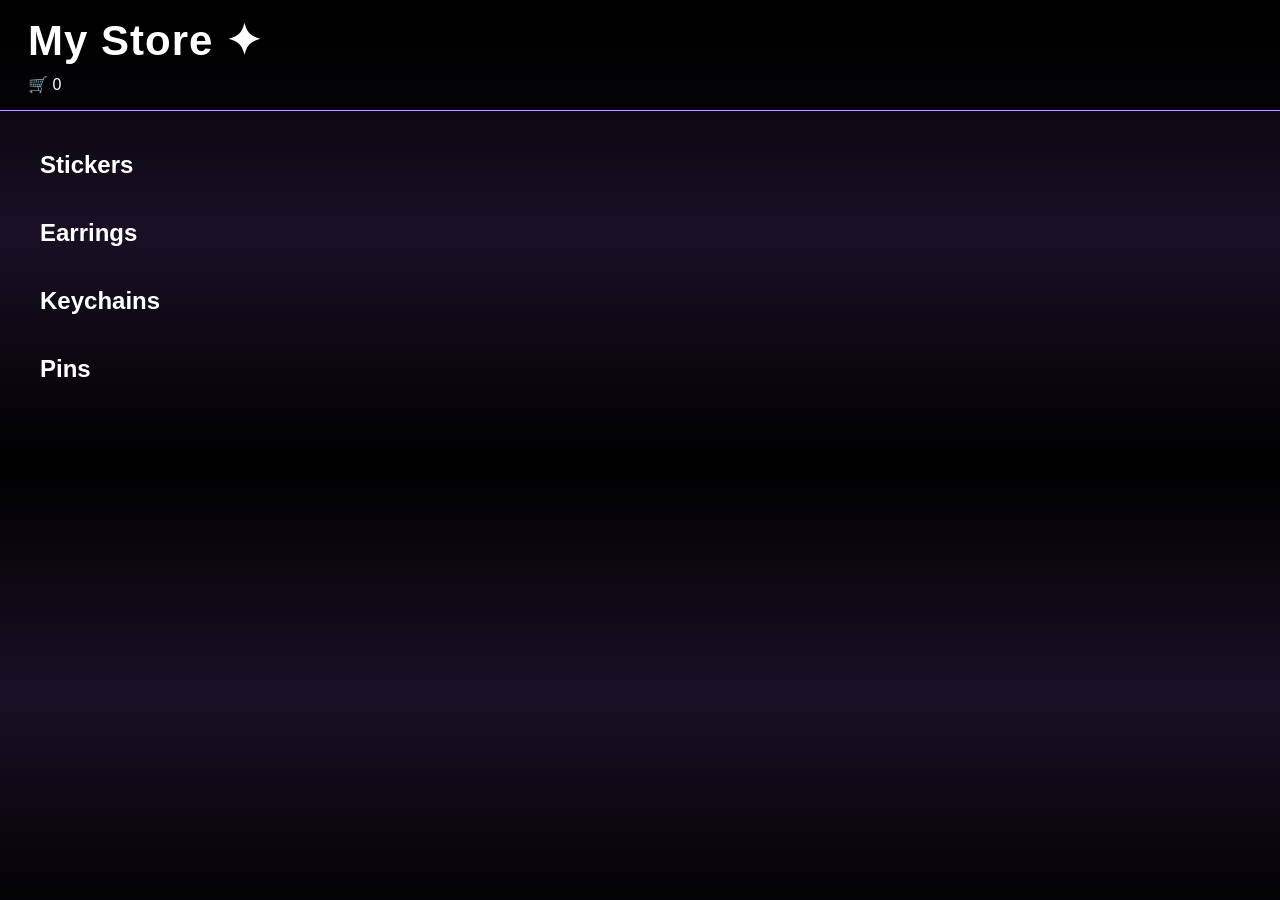
==== store.html @ 412be814 "Update store.html" ====
<!DOCTYPE html>
<html lang="en">
<head>
  <meta charset="UTF-8">
  <meta name="viewport" content="width=device-width, initial-scale=1.0">
  <title>My Store</title>

  <link rel="stylesheet" href="style.css">

</head>

<body class="store-page">

<header>
  <h1>My Store ✦</h1>

  <div class="header-right">
    <div class="cart-icon" onclick="toggleCart()">
      🛒 <span id="cart-count">0</span>
    </div>

    <div id="cart" class="cart">
      <h3>Your Basket</h3>
      <ul id="cart-items"></ul>
      <p>Total: £<span id="total">0</span></p>
      <button onclick="checkout()">Checkout</button>
    </div>
  </div>
</header>

<main>

  <section class="category">
    <h2>Stickers</h2>
    <div class="grid" id="stickers"></div>
  </section>

  <section class="category">
    <h2>Earrings</h2>
    <div class="grid" id="earrings"></div>
  </section>

  <section class="category">
    <h2>Keychains</h2>
    <div class="grid" id="keychains"></div>
  </section>

  <section class="category">
    <h2>Pins</h2>
    <div class="grid" id="pins"></div>
  </section>

</main>

<script src="data.js"></script>
<script src="app.js"></script>

</body>
</html>
---- style.css ----
/* =============================
   RESET / BASE
============================= */

* {
  margin: 0;
  padding: 0;
  box-sizing: border-box;
}

body {
  font-family: Arial, sans-serif;
  color: #fff;
  background: linear-gradient(
    180deg,
    #000000,
    #1a1026,
    #000000
  );
}

/* =============================
   HOME PAGE
============================= */

.home {
  min-height: 100vh;
  display: flex;
  justify-content: center;
  align-items: center;
  text-align: center;
  padding: 20px;
}

.intro-container {
  max-width: 500px;
  padding: 35px;

  background: rgba(255, 255, 255, 0.03);
  border-radius: 18px;
  border: 1px solid rgba(200, 162, 255, 0.2);
}

h1 {
  font-size: 42px;
  margin-bottom: 10px;
  letter-spacing: 1px;
}

.tagline {
  color: #ccc;
  margin-bottom: 30px;
}

.menu-buttons {
  display: flex;
  flex-direction: column;
  gap: 15px;
}

.menu-btn {
  display: block;
  padding: 14px;

  background: #C8A2FF;
  color: black;

  text-decoration: none;
  font-weight: bold;

  border-radius: 10px;

  transition: 0.2s;
}

.menu-btn:hover {
  transform: translateY(-2px);
  background: #D8B8FF;
  box-shadow: 0 6px 18px rgba(200, 162, 255, 0.35);
}

/* =============================
   HEADER (ABOUT PAGE BASIC)
============================= */

header {
  padding: 16px 28px;
  border-bottom: 1px solid #C8A2FF;
  background: rgba(0,0,0,0.7);
}

/* =============================
   STORE OVERRIDES
   (IMPORTANT: NO CENTRING HERE)
============================= */

.store-page body {
  text-align: left;
}

.store-page main {
  padding: 40px;
}

/* =============================
   PRODUCT GRID (OLD SYSTEM SAFE)
============================= */

.grid {
  display: grid;
  grid-template-columns: repeat(auto-fill, minmax(180px, 1fr));
  gap: 18px;
  padding: 20px 0;
}

/* =============================
   PRODUCTS (NEW SYSTEM)
============================= */

.product {
  background: #1C1C1C;
  border-radius: 14px;
  padding: 14px;

  display: flex;
  flex-direction: column;
  gap: 10px;

  border: 1px solid #333;

  transition: transform 0.2s, box-shadow 0.2s;
}

.product:hover {
  transform: translateY(-6px);
  box-shadow: 0 6px 18px rgba(200, 162, 255, 0.2);
}

.product img {
  width: 100%;
  border-radius: 10px;
  aspect-ratio: 1/1;
  object-fit: cover;
}

.price {
  color: #C8A2FF;
  font-weight: bold;
}

/* =============================
   BUTTONS
============================= */

button {
  background: #C8A2FF;
  color: black;

  border: none;
  padding: 10px 14px;

  cursor: pointer;

  border-radius: 8px;
  font-weight: bold;

  transition: 0.2s;
}

button:hover {
  background: #D8B8FF;
  transform: scale(1.03);
}

/* =============================
   CART (SIDEBAR STYLE)
============================= */

.cart {
  position: fixed;
  right: -350px;
  top: 0;

  width: 300px;
  height: 100%;

  background: #1C1C1C;
  padding: 20px;

  transition: 0.3s;

  border-left: 2px solid #C8A2FF;
  box-shadow: -2px 0 12px rgba(0,0,0,0.6);
  z-index: 999;
}

.cart.open {
  right: 0;
}

#cart-items {
  list-style: none;
  padding: 0;
}

#cart-items li {
  padding: 6px 0;
  border-bottom: 1px solid #333;
}

#total {
  color: #C8A2FF;
  font-weight: bold;
}

/* =============================
   ABOUT PAGE
============================= */

.about-container {
  max-width: 600px;
  margin: 60px auto;
  padding: 20px;

  text-align: center;
  line-height: 1.6;
}
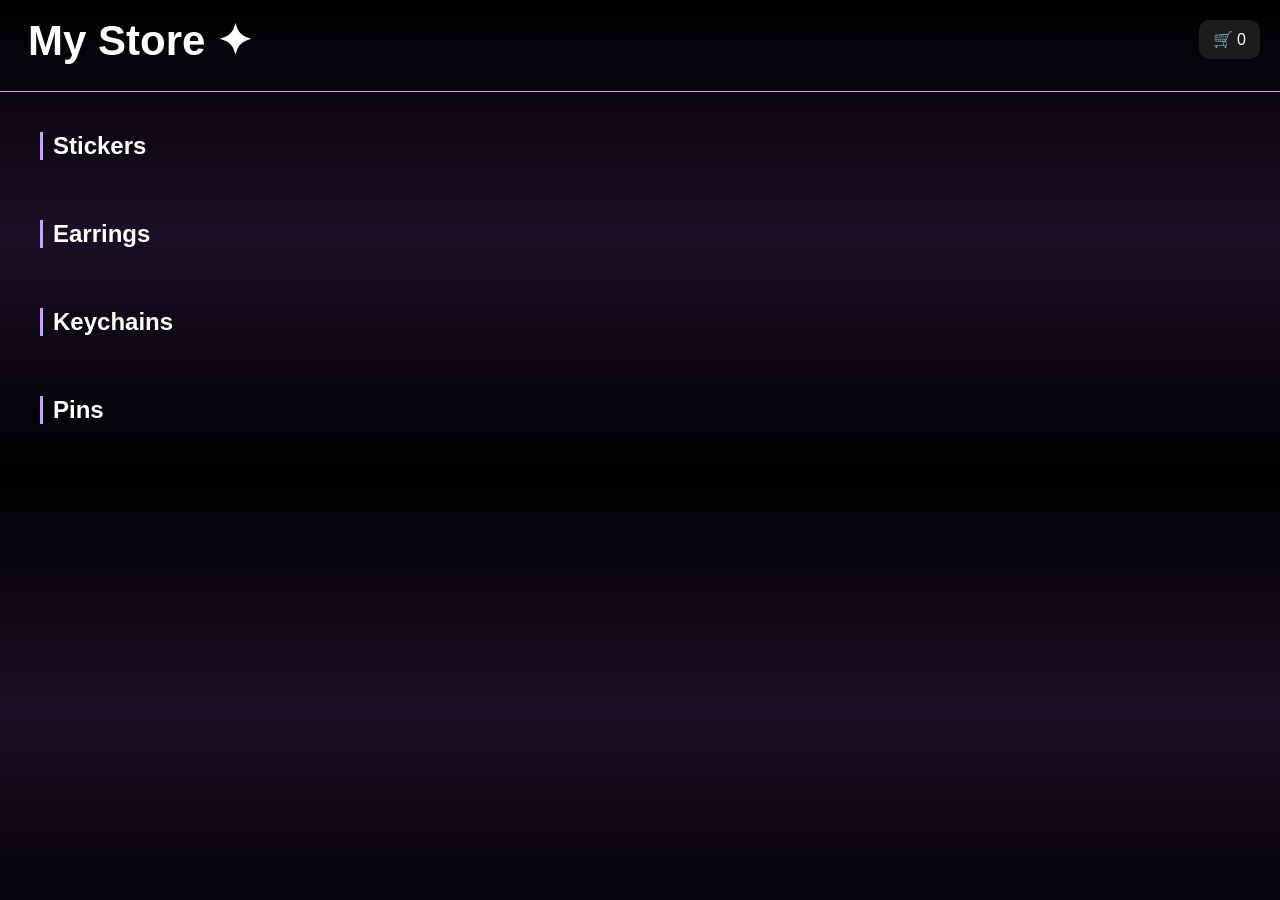
==== commit 4e17a9aa: "Update store.html" ====
--- a/store.html
+++ b/store.html
@@ -52,7 +52,6 @@
 
 </main>
 
-<script src="data.js"></script>
 <script src="app.js"></script>
 
 </body>
--- a/style.css
+++ b/style.css
@@ -1,5 +1,5 @@
 /* =============================
-   RESET / BASE
+   RESET
 ============================= */
 
 * {
@@ -11,40 +11,32 @@
 body {
   font-family: Arial, sans-serif;
   color: #fff;
-  background: linear-gradient(
-    180deg,
-    #000000,
-    #1a1026,
-    #000000
-  );
+  background: linear-gradient(180deg, #000, #1a1026, #000);
 }
 
 /* =============================
-   HOME PAGE
+   HOME ONLY
 ============================= */
 
-.home {
-  min-height: 100vh;
+body.home {
   display: flex;
   justify-content: center;
   align-items: center;
+  min-height: 100vh;
   text-align: center;
-  padding: 20px;
 }
 
 .intro-container {
   max-width: 500px;
   padding: 35px;
-
-  background: rgba(255, 255, 255, 0.03);
+  background: rgba(255,255,255,0.03);
   border-radius: 18px;
-  border: 1px solid rgba(200, 162, 255, 0.2);
+  border: 1px solid rgba(200,162,255,0.2);
 }
 
 h1 {
   font-size: 42px;
   margin-bottom: 10px;
-  letter-spacing: 1px;
 }
 
 .tagline {
@@ -59,148 +51,115 @@
 }
 
 .menu-btn {
-  display: block;
   padding: 14px;
-
   background: #C8A2FF;
   color: black;
-
   text-decoration: none;
-  font-weight: bold;
-
   border-radius: 10px;
-
-  transition: 0.2s;
-}
-
-.menu-btn:hover {
-  transform: translateY(-2px);
-  background: #D8B8FF;
-  box-shadow: 0 6px 18px rgba(200, 162, 255, 0.35);
-}
-
-/* =============================
-   HEADER (ABOUT PAGE BASIC)
-============================= */
-
-header {
-  padding: 16px 28px;
-  border-bottom: 1px solid #C8A2FF;
-  background: rgba(0,0,0,0.7);
-}
-
-/* =============================
-   STORE OVERRIDES
-   (IMPORTANT: NO CENTRING HERE)
-============================= */
-
-.store-page body {
-  text-align: left;
-}
-
-.store-page main {
-  padding: 40px;
-}
-
-/* =============================
-   PRODUCT GRID (OLD SYSTEM SAFE)
-============================= */
-
-.grid {
-  display: grid;
-  grid-template-columns: repeat(auto-fill, minmax(180px, 1fr));
-  gap: 18px;
-  padding: 20px 0;
-}
-
-/* =============================
-   PRODUCTS (NEW SYSTEM)
-============================= */
-
-.product {
-  background: #1C1C1C;
-  border-radius: 14px;
-  padding: 14px;
-
-  display: flex;
-  flex-direction: column;
-  gap: 10px;
-
-  border: 1px solid #333;
-
-  transition: transform 0.2s, box-shadow 0.2s;
-}
-
-.product:hover {
-  transform: translateY(-6px);
-  box-shadow: 0 6px 18px rgba(200, 162, 255, 0.2);
-}
-
-.product img {
-  width: 100%;
-  border-radius: 10px;
-  aspect-ratio: 1/1;
-  object-fit: cover;
-}
-
-.price {
-  color: #C8A2FF;
   font-weight: bold;
 }
 
 /* =============================
-   BUTTONS
+   STORE LAYOUT
 ============================= */
 
-button {
-  background: #C8A2FF;
-  color: black;
-
-  border: none;
-  padding: 10px 14px;
-
-  cursor: pointer;
-
-  border-radius: 8px;
-  font-weight: bold;
-
-  transition: 0.2s;
+body.store-page {
+  text-align: left;
 }
 
-button:hover {
-  background: #D8B8FF;
-  transform: scale(1.03);
+header {
+  display: flex;
+  justify-content: space-between;
+  padding: 16px 28px;
+  border-bottom: 1px solid #C8A2FF;
 }
 
-/* =============================
-   CART (SIDEBAR STYLE)
-============================= */
+/* CART */
+
+.header-right {
+  position: fixed;
+  top: 20px;
+  right: 20px;
+  display: flex;
+  flex-direction: column;
+  gap: 10px;
+}
+
+.cart-icon {
+  background: #1c1c1c;
+  padding: 10px 14px;
+  border-radius: 10px;
+  cursor: pointer;
+}
 
 .cart {
   position: fixed;
   right: -350px;
   top: 0;
-
   width: 300px;
   height: 100%;
-
-  background: #1C1C1C;
+  background: #1c1c1c;
   padding: 20px;
-
   transition: 0.3s;
-
   border-left: 2px solid #C8A2FF;
-  box-shadow: -2px 0 12px rgba(0,0,0,0.6);
-  z-index: 999;
 }
 
 .cart.open {
   right: 0;
 }
 
+/* CATEGORIES */
+
+main {
+  padding: 40px;
+  display: flex;
+  flex-direction: column;
+  gap: 50px;
+}
+
+.category h2 {
+  border-left: 3px solid #C8A2FF;
+  padding-left: 10px;
+  margin-bottom: 10px;
+}
+
+/* GRID */
+
+.grid {
+  display: grid;
+  grid-template-columns: repeat(auto-fill, minmax(160px, 1fr));
+  gap: 18px;
+}
+
+/* PRODUCT */
+
+.product {
+  background: #1c1c1c;
+  padding: 14px;
+  border-radius: 14px;
+}
+
+.product img {
+  width: 100%;
+  border-radius: 10px;
+}
+
+/* BUTTON */
+
+button {
+  margin-top: 10px;
+  padding: 10px;
+  background: #C8A2FF;
+  border: none;
+  border-radius: 8px;
+  cursor: pointer;
+  font-weight: bold;
+}
+
+/* CART LIST */
+
 #cart-items {
   list-style: none;
-  padding: 0;
 }
 
 #cart-items li {
@@ -210,18 +169,16 @@
 
 #total {
   color: #C8A2FF;
-  font-weight: bold;
 }
 
-/* =============================
-   ABOUT PAGE
-============================= */
+#cart-items li {
+  display: flex;
+  justify-content: space-between;
+  align-items: center;
+  gap: 10px;
+}
 
-.about-container {
-  max-width: 600px;
-  margin: 60px auto;
-  padding: 20px;
-
-  text-align: center;
-  line-height: 1.6;
+#cart-items button {
+  padding: 4px 8px;
+  font-size: 12px;
 }
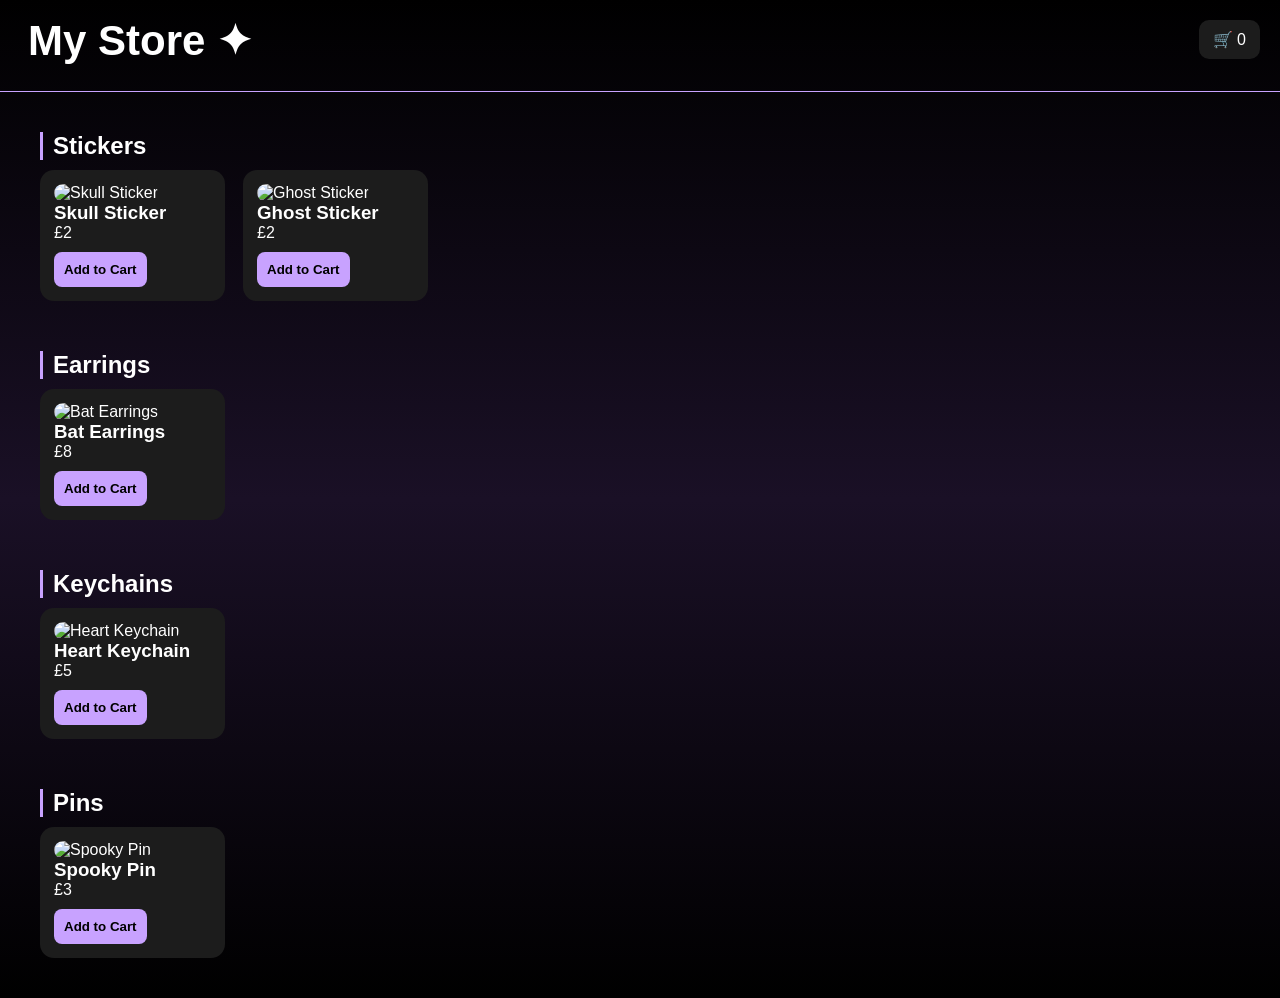
==== commit cacf7673: "Update store.html" ====
--- a/store.html
+++ b/store.html
@@ -6,7 +6,6 @@
   <title>My Store</title>
 
   <link rel="stylesheet" href="style.css">
-
 </head>
 
 <body class="store-page">
@@ -52,6 +51,28 @@
 
 </main>
 
+<!-- 🔥 STEP 2: FIREBASE -->
+<script type="module">
+  import { initializeApp } from "https://www.gstatic.com/firebasejs/10.7.1/firebase-app.js";
+  import { getFirestore, collection, addDoc } from "https://www.gstatic.com/firebasejs/10.7.1/firebase-firestore.js";
+
+  const firebaseConfig = {
+    apiKey: "YOUR_API_KEY",
+    authDomain: "YOUR_AUTH_DOMAIN",
+    projectId: "kumiko-store",
+    storageBucket: "YOUR_BUCKET",
+    messagingSenderId: "YOUR_ID",
+    appId: "YOUR_APP_ID"
+  };
+
+  const app = initializeApp(firebaseConfig);
+  const db = getFirestore(app);
+
+  window.firebaseDB = db;
+  window.firebaseAddDoc = addDoc;
+  window.firebaseCollection = collection;
+</script>
+
 <script src="app.js"></script>
 
 </body>
--- a/style.css
+++ b/style.css
@@ -182,3 +182,94 @@
   padding: 4px 8px;
   font-size: 12px;
 }
+
+@media (max-width: 768px) {
+
+  /* =============================
+     GLOBAL SPACING FIX
+  ============================= */
+
+  main {
+    padding: 16px !important;
+    gap: 30px;
+  }
+
+  h1 {
+    font-size: 22px;
+  }
+
+  /* =============================
+     PRODUCT GRID (IMPORTANT)
+  ============================= */
+
+  .grid {
+    grid-template-columns: repeat(2, 1fr);
+    gap: 12px;
+  }
+
+  .product {
+    padding: 10px;
+    border-radius: 12px;
+  }
+
+  .product img {
+    border-radius: 8px;
+  }
+
+  /* =============================
+     CART BUTTON (TOP RIGHT FIX)
+  ============================= */
+
+  .header-right {
+    top: 10px;
+    right: 10px;
+  }
+
+  .cart-icon {
+    padding: 8px 10px;
+    font-size: 14px;
+  }
+
+  /* =============================
+     CART DRAWER (MOBILE FULL WIDTH)
+  ============================= */
+
+  .cart {
+    width: 100% !important;
+    right: -100%;
+    border-left: none;
+  }
+
+  .cart.open {
+    right: 0;
+  }
+
+  /* =============================
+     PRODUCT TEXT SCALE DOWN
+  ============================= */
+
+  .product h3 {
+    font-size: 14px;
+  }
+
+  .product p {
+    font-size: 13px;
+  }
+
+  button {
+    padding: 8px;
+    font-size: 13px;
+  }
+
+  /* =============================
+     IMPROVE TOUCH TARGETS
+  ============================= */
+
+  button {
+    min-height: 36px;
+  }
+
+  .cart-icon {
+    min-height: 36px;
+  }
+}
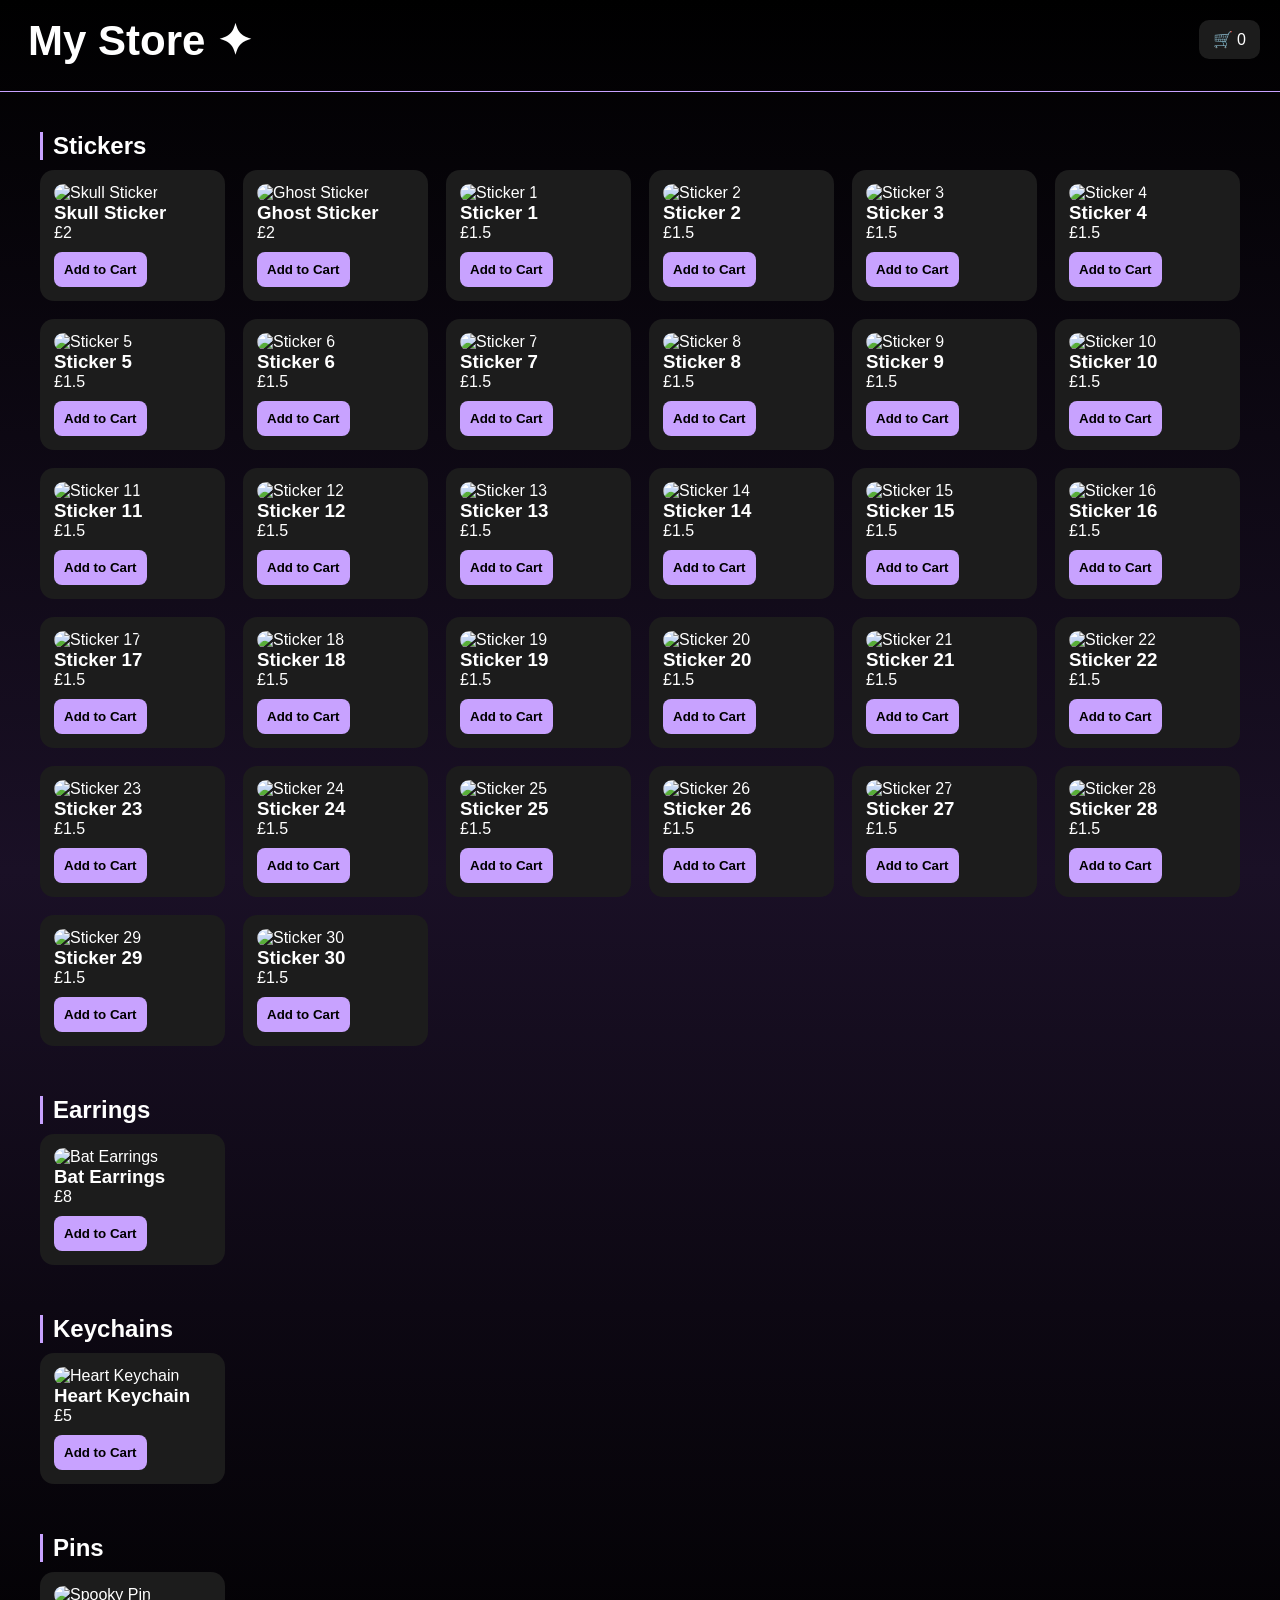
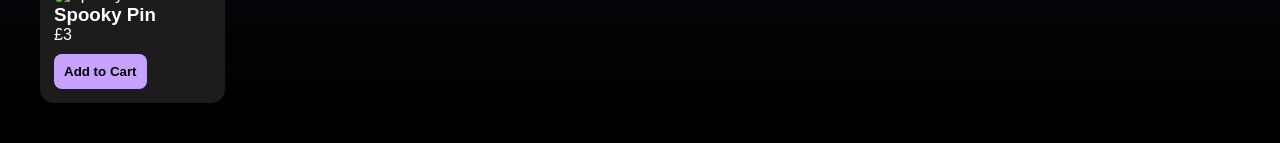
==== commit e446388f: "Update store.html" ====
--- a/store.html
+++ b/store.html
@@ -21,8 +21,11 @@
     <div id="cart" class="cart">
       <h3>Your Basket</h3>
       <ul id="cart-items"></ul>
-      <p>Total: £<span id="total">0</span></p>
-      <button onclick="checkout()">Checkout</button>
+      <p>Subtotal: £<span id="subtotal">0</span></p>
+      <p>Sticker deal discount: £<span id="discount">0</span></p>
+      <p>Shipping: £<span id="shipping">0</span></p>
+      <p><strong>Total: £<span id="total">0</span></strong></p>
+      <div id="paypal-button-container"></div>
     </div>
   </div>
 </header>
@@ -73,6 +76,7 @@
   window.firebaseCollection = collection;
 </script>
 
+<script src="https://www.paypal.com/sdk/js?client-id=ASdhm1ibTGm3XLF-Bab_Hqe_S6VM1P3b8M6JJOGvO35Zb6JpgVmF_bdGMk7f4LDugE60iu1DZsst-urI&currency=GBP"></script>
 <script src="app.js"></script>
 
 </body>
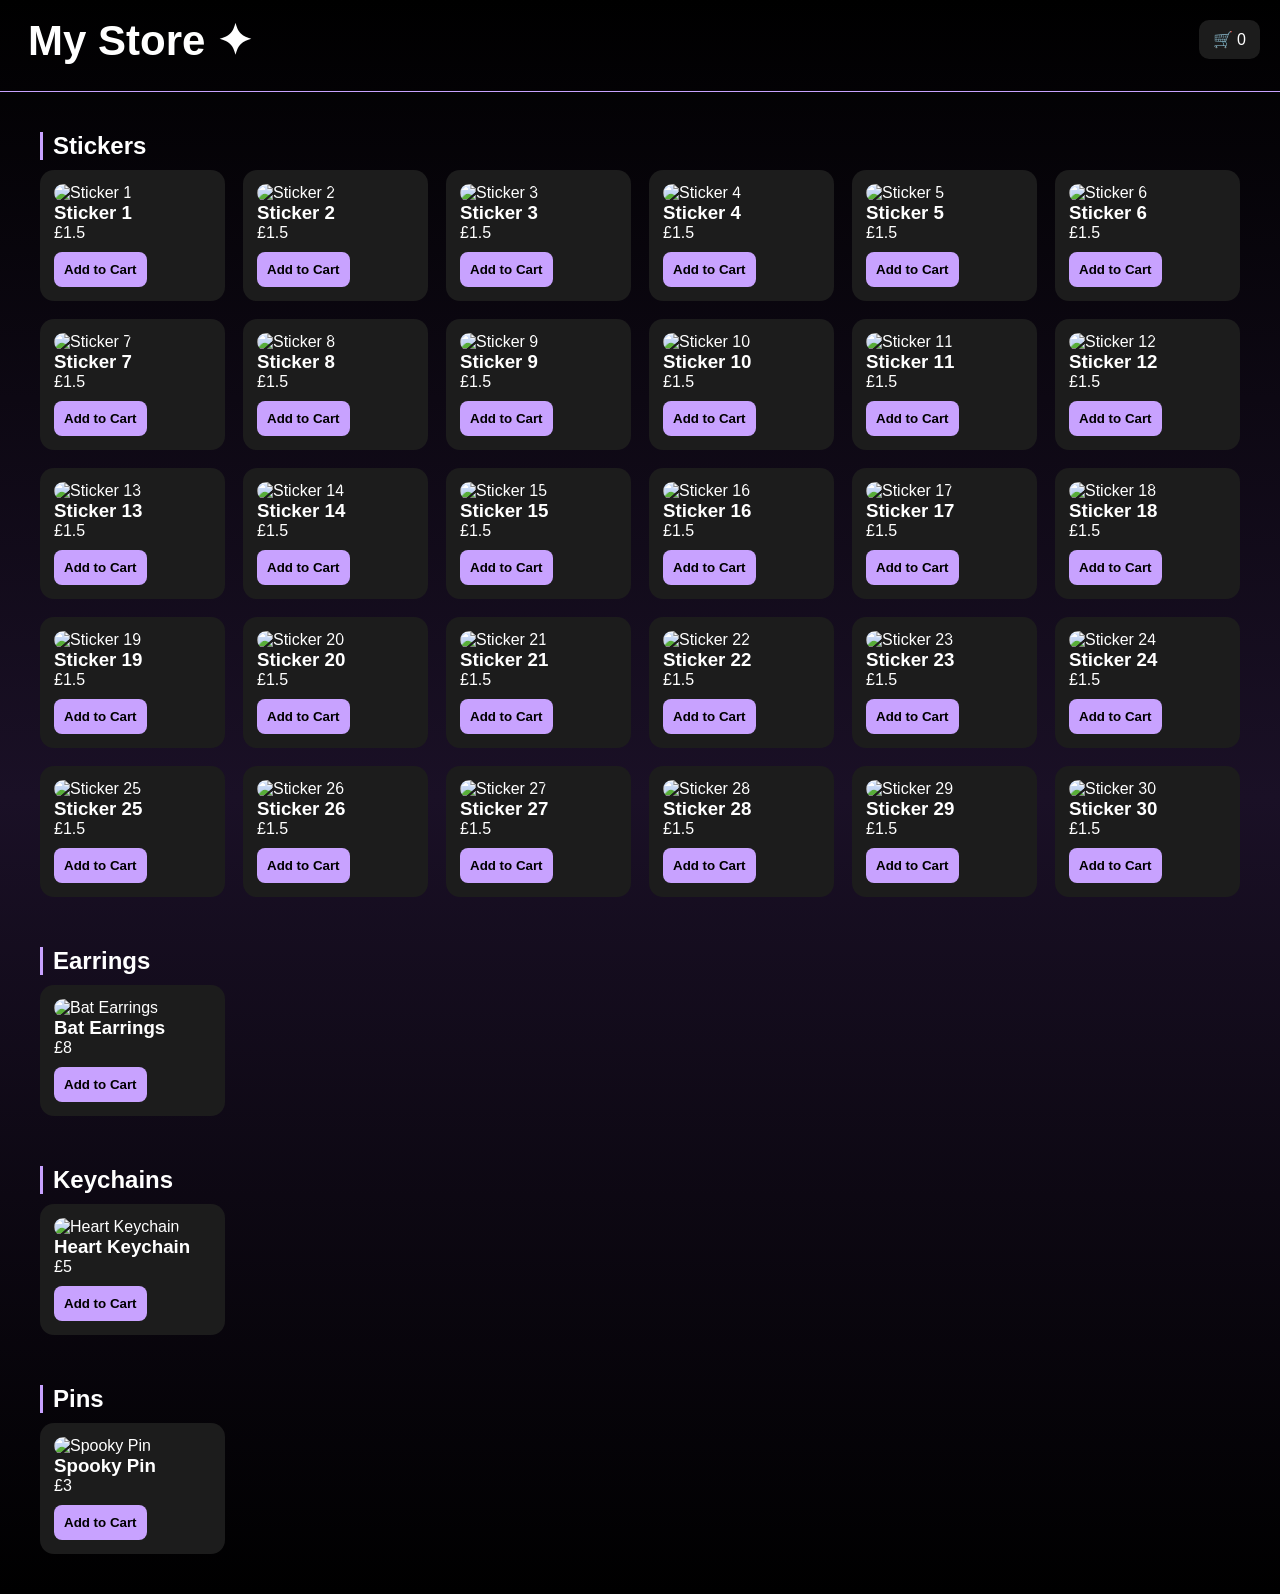
==== commit c03578a8: "Update store.html" ====
--- a/store.html
+++ b/store.html
@@ -20,11 +20,15 @@
 
     <div id="cart" class="cart">
       <h3>Your Basket</h3>
+
       <ul id="cart-items"></ul>
+
       <p>Subtotal: £<span id="subtotal">0</span></p>
       <p>Sticker deal discount: £<span id="discount">0</span></p>
       <p>Shipping: £<span id="shipping">0</span></p>
+
       <p><strong>Total: £<span id="total">0</span></strong></p>
+
       <div id="paypal-button-container"></div>
     </div>
   </div>
@@ -54,7 +58,9 @@
 
 </main>
 
-<!-- 🔥 STEP 2: FIREBASE -->
+<!-- =============================
+     FIREBASE
+============================= -->
 <script type="module">
   import { initializeApp } from "https://www.gstatic.com/firebasejs/10.7.1/firebase-app.js";
   import { getFirestore, collection, addDoc } from "https://www.gstatic.com/firebasejs/10.7.1/firebase-firestore.js";
@@ -76,7 +82,22 @@
   window.firebaseCollection = collection;
 </script>
 
+<!-- =============================
+     EMAILJS
+============================= -->
+<script src="https://cdn.emailjs.com/dist/email.min.js"></script>
+<script>
+  emailjs.init("mqFPLUQ54UVuRgsTT");
+</script>
+
+<!-- =============================
+     PAYPAL
+============================= -->
 <script src="https://www.paypal.com/sdk/js?client-id=ASdhm1ibTGm3XLF-Bab_Hqe_S6VM1P3b8M6JJOGvO35Zb6JpgVmF_bdGMk7f4LDugE60iu1DZsst-urI&currency=GBP"></script>
+
+<!-- =============================
+     APP
+============================= -->
 <script src="app.js"></script>
 
 </body>
--- a/style.css
+++ b/style.css
@@ -269,6 +269,102 @@
     min-height: 36px;
   }
 
+   /* =============================
+   MOBILE FIXES
+============================= */
+
+* {
+  box-sizing: border-box;
+}
+
+body {
+  margin: 0;
+  overflow-x: hidden;
+}
+
+/* ===== HEADER ===== */
+
+header {
+  display: flex;
+  flex-wrap: wrap;
+  justify-content: space-between;
+  align-items: center;
+  padding: 12px;
+  gap: 10px;
+}
+
+/* ===== CART ===== */
+
+.cart {
+  position: fixed;
+  right: 10px;
+  top: 60px;
+  width: 90vw;
+  max-width: 320px;
+  background: #111;
+  color: white;
+  padding: 12px;
+  border-radius: 10px;
+  display: none;
+  z-index: 999;
+}
+
+.cart.open {
+  display: block;
+}
+
+/* ===== GRID FIX ===== */
+
+.grid {
+  display: grid;
+  grid-template-columns: repeat(auto-fit, minmax(140px, 1fr));
+  gap: 12px;
+  padding: 10px;
+}
+
+/* ===== PRODUCT CARD ===== */
+
+.product {
+  width: 100%;
+  background: #1a1a1a;
+  border-radius: 10px;
+  padding: 10px;
+  text-align: center;
+}
+
+.product img {
+  width: 100%;
+  height: auto;
+  border-radius: 8px;
+}
+
+/* ===== BUTTONS ===== */
+
+button {
+  width: 100%;
+  padding: 8px;
+  margin-top: 6px;
+  border: none;
+  border-radius: 6px;
+}
+
+/* ===== MOBILE SMALL SCREENS ===== */
+
+@media (max-width: 480px) {
+
+  header h1 {
+    font-size: 18px;
+  }
+
+  .product {
+    padding: 8px;
+  }
+
+  .grid {
+    grid-template-columns: repeat(2, 1fr);
+  }
+
+}
   .cart-icon {
     min-height: 36px;
   }
